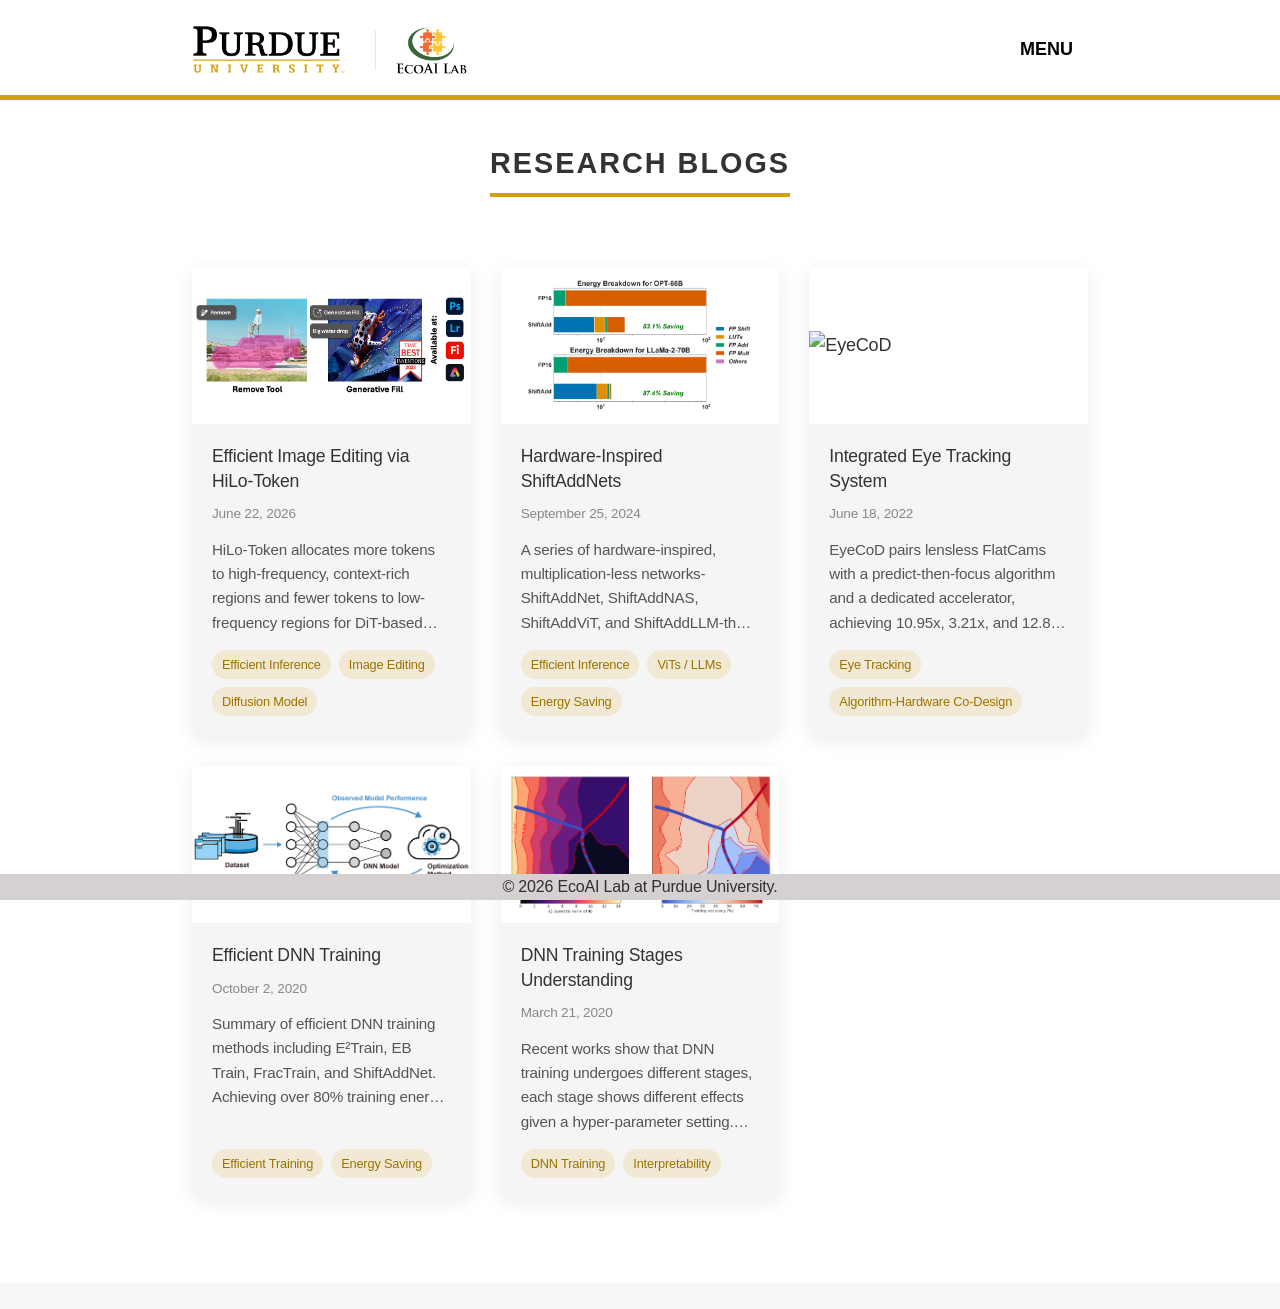
==== blogs/index.html @ 4d2df4fe "init commit" ====
<!DOCTYPE html>
<html class="no-js" lang="en-us">
<head>
	<meta charset="UTF-8">
	<meta name="viewport" content="width=device-width, initial-scale=1">
	<meta http-equiv="X-UA-Compatible" content="IE=edge">
	<title>Blog - EcoAI Lab</title>
	<script>(function(d,e){d[e]=d[e].replace("no-js","js");})(document.documentElement,"className");</script>
	<meta name="description" content="">
	<meta property="og:title" content="Blog" />
<meta property="og:description" content="EcoAI Lab Website" />
<meta property="og:type" content="website" />
<meta property="og:url" content="http://localhost:1313/blogs/" />

<meta property="og:updated_time" content="2026-06-22T22:23:07-05:00"/>

	<meta name="twitter:card" content="summary"/>
<meta name="twitter:title" content="Blog"/>
<meta name="twitter:description" content="EcoAI Lab Website"/>

	<link rel="dns-prefetch" href="//fonts.googleapis.com">
	<link rel="dns-prefetch" href="//fonts.gstatic.com">
	<link rel="alternate" type="application/rss+xml" href="/blogs/index.xml" title="EcoAI Lab">
	<link rel="stylesheet" href="https://cdnjs.cloudflare.com/ajax/libs/font-awesome/6.5.0/css/all.min.css">
	<link rel="stylesheet" href="https://fonts.googleapis.com/css?family=Open+Sans:400,400i,700">
	<link rel="stylesheet" href="/css/style.css">
	<link rel="stylesheet" href="/css/responsive-menu.css">
	<link rel="shortcut icon" href="/favicon.ico">
	
</head>
<body class="body">
	<div class="container container--outer">
		<header class="header">
	<div class="container">
		<div class="header__row">
			<div class="logo">
				<a href="https://www.purdue.edu" target="_blank" class="logo__university">
					<img src="/img/purdue-university-logo.png" alt="Purdue University" class="logo__university-img">
				</a>
				<span class="logo__separator"></span>
				<a class="logo__link" href="/" title="EcoAI Lab" rel="home">
					<img src="/img/ecoai.png" alt="EcoAI Lab" class="logo__ecoai-img">
					
				</a>
			</div>
			
<nav class="menu">
	<button class="menu__btn" aria-haspopup="true" aria-expanded="false" tabindex="0">
		<span class="menu__btn-title" tabindex="-1">Menu</span>
	</button>
	<ul class="menu__list">
		<li class="menu__item">
			<a class="menu__link" href="/">Home</a>
		</li>
		<li class="menu__item">
			<a class="menu__link" href="/news/">News</a>
		</li>
		<li class="menu__item">
			<a class="menu__link" href="/team/">Team</a>
		</li>
		<li class="menu__item">
			<a class="menu__link" href="/publications/">Publications</a>
		</li>
		<li class="menu__item menu__item--active">
			<a class="menu__link" href="/blogs/">Blogs</a>
		</li>
		<li class="menu__item">
			<a class="menu__link" href="/joinus/">Join Us</a>
		</li>
	</ul>
</nav>

		</div>
	</div>
    <script type="text/x-mathjax-config">
        MathJax.Hub.Config({ tex2jax: {inlineMath: [["$","$"],["\\(","\\)"]]} })
    </script>
</header>
		<div class="wrapper flex">
			<div class="primary">
			
<main class="main list" role="main">
  <div class="content main__content clearfix">
    <style>
.section-header {
  text-align: center;
  margin-bottom: 50px;
  margin-top: 20px;
}
.section-header h2 {
  font-size: 1.8rem;
  font-weight: 700;
  text-transform: uppercase;
  letter-spacing: 2px;
  color: #333;
  display: inline-block;
  position: relative;
  padding-bottom: 15px;
}
.section-header h2::after {
  content: '';
  position: absolute;
  bottom: 0;
  left: 0;
  width: 100%;
  height: 4px;
  background: #D5A10E;
}
.blog-grid {
  display: grid;
  grid-template-columns: repeat(3, 1fr);
  gap: 30px;
  margin-bottom: 60px;
}
.blog-card {
  background: #fff;
  border-radius: 8px;
  box-shadow: 0 4px 20px rgba(0,0,0,0.08);
  transition: transform 0.3s ease, box-shadow 0.3s ease;
  overflow: hidden;
  display: flex;
  flex-direction: column;
  height: 100%;
}
.blog-card:hover {
  transform: translateY(-5px);
  box-shadow: 0 8px 30px rgba(0,0,0,0.15);
}
.blog-card-img-wrap {
  width: 100%;
  aspect-ratio: 16 / 9;
  overflow: hidden;
  display: flex;
  align-items: center; /* vertically center the image inside the fixed-ratio box */
  justify-content: center;
  background: #fff;
}
.blog-card-img {
  width: 100%; /* width always fills the card, never cropped horizontally */
  height: auto; /* height scales with the image's own ratio; any overflow is clipped top/bottom by the wrap, centered */
  display: block;
}
.blog-card-content {
  padding: 20px;
  background: #f5f5f5;
  display: flex;
  flex-direction: column;
  flex: 1;
}
.blog-card-title {
  font-size: 1.1rem;
  font-weight: 700;
  color: #333;
  margin-bottom: 10px;
  line-height: 1.4;
}
.blog-card-title a {
  color: #333;
  text-decoration: none;
}
.blog-card-title a:hover {
  color: #D5A10E;
}
.blog-card-date {
  font-size: 0.85rem;
  color: #888;
  margin-bottom: 12px;
}
.blog-card-abstract {
  font-size: 0.95rem;
  color: #555;
  line-height: 1.6;
  display: -webkit-box;
  -webkit-line-clamp: 4;
  -webkit-box-orient: vertical;
  overflow: hidden;
}
.blog-card-tags {
  margin-top: auto;
  padding-top: 15px;
  display: flex;
  flex-wrap: wrap;
  gap: 8px;
}
.blog-card-tag {
  background: rgba(213, 161, 14, 0.15);
  color: #9c7300;
  padding: 4px 10px;
  border-radius: 15px;
  font-size: 0.8rem;
}
@media (max-width: 1000px) {
  .blog-grid {
    grid-template-columns: repeat(2, 1fr);
  }
}
@media (max-width: 650px) {
  .blog-grid {
    grid-template-columns: 1fr;
  }
}
</style>

<div class="section-header">
  <h2>Research Blogs</h2>
</div>

<div class="blog-grid">
<div class="blog-card" >
<div class="blog-card-img-wrap">
<img src="/img/hilo-token.png" alt="HiLo-Token" class="blog-card-img">
</div>
<div class="blog-card-content">
<div class="blog-card-title"><a href="/blogs/hilo-token/">Efficient Image Editing via HiLo-Token</a></div>
<div class="blog-card-date">June 22, 2026</div>
<div class="blog-card-abstract">HiLo-Token allocates more tokens to high-frequency, context-rich regions and fewer tokens to low-frequency regions for DiT-based image editing, reducing serving costs by one-third without quality regression.</div>
<div class="blog-card-tags">
<span class="blog-card-tag">Efficient Inference</span>
<span class="blog-card-tag">Image Editing</span>
<span class="blog-card-tag">Diffusion Model</span>
</div>
</div>
</div>
<div class="blog-card" >
<div class="blog-card-img-wrap">
<img src="/img/shiftadd-cover.png" alt="Hardware-Inspired ShiftAddNets" class="blog-card-img">
</div>
<div class="blog-card-content">
<div class="blog-card-title"><a href="/blogs/shiftadd/">Hardware-Inspired ShiftAddNets</a></div>
<div class="blog-card-date">September 25, 2024</div>
<div class="blog-card-abstract">A series of hardware-inspired, multiplication-less networks-ShiftAddNet, ShiftAddNAS, ShiftAddViT, and ShiftAddLLM-that reparameterize CNNs, ViTs, and LLMs with bitwise shifts and adds for large energy and latency savings.</div>
<div class="blog-card-tags">
<span class="blog-card-tag">Efficient Inference</span>
<span class="blog-card-tag">ViTs / LLMs</span>
<span class="blog-card-tag">Energy Saving</span>
</div>
</div>
</div>
<div class="blog-card" >
<div class="blog-card-img-wrap">
<img src="/img/i-FlatCam-demo.gif" alt="EyeCoD" class="blog-card-img">
</div>
<div class="blog-card-content">
<div class="blog-card-title"><a href="/blogs/eyecod/">Integrated Eye Tracking System</a></div>
<div class="blog-card-date">June 18, 2022</div>
<div class="blog-card-abstract">EyeCoD pairs lensless FlatCams with a predict-then-focus algorithm and a dedicated accelerator, achieving 10.95x, 3.21x, and 12.85x speedups over CPUs, GPUs, and a prior-art eye tracking processor.</div>
<div class="blog-card-tags">
<span class="blog-card-tag">Eye Tracking</span>
<span class="blog-card-tag">Algorithm-Hardware Co-Design</span>
</div>
</div>
</div>
<div class="blog-card" >
<div class="blog-card-img-wrap">
<img src="/img/DNN_source.png" alt="Efficient Training" class="blog-card-img">
</div>
<div class="blog-card-content">
<div class="blog-card-title"><a href="/blogs/efficient-training/">Efficient DNN Training</a></div>
<div class="blog-card-date">October 2, 2020</div>
<div class="blog-card-abstract">Summary of efficient DNN training methods including E²Train, EB Train, FracTrain, and ShiftAddNet. Achieving over 80% training energy cost savings through data-level, model-level, and algorithm-level optimizations.</div>
<div class="blog-card-tags">
<span class="blog-card-tag">Efficient Training</span>
<span class="blog-card-tag">Energy Saving</span>
</div>
</div>
</div>
<div class="blog-card" >
<div class="blog-card-img-wrap">
<img src="/img/break-even-point-trajectory.png" alt="DNN Training" class="blog-card-img">
</div>
<div class="blog-card-content">
<div class="blog-card-title"><a href="/blogs/dnn-training/">DNN Training Stages Understanding</a></div>
<div class="blog-card-date">March 21, 2020</div>
<div class="blog-card-abstract">Recent works show that DNN training undergoes different stages, each stage shows different effects given a hyper-parameter setting. Analysis from optimization, generalization, and frequency domain perspectives.</div>
<div class="blog-card-tags">
<span class="blog-card-tag">DNN Training</span>
<span class="blog-card-tag">Interpretability</span>
</div>
</div>
</div>
</div>

  </div>
</main>

			</div>
			

		</div>
		<footer class="footer">
	<div class="container footer__container flex">
		
		<div class="footer__copyright">
			&copy; 2026 EcoAI Lab at Purdue University.
		</div>
	</div>
    <script async src="//busuanzi.ibruce.info/busuanzi/2.3/busuanzi.pure.mini.js">
    </script>
    
</footer>
	</div>
<script async defer src="/js/menu.js"></script>
<script src="/js/responsive-menu.js"></script><script data-no-instant>document.write('<script src="/livereload.js?port=1313&mindelay=10"></' + 'script>')</script></body>
</html>
---- css/style.css ----
*,
*::before,
*::after {
	box-sizing: border-box;
}

article,
aside,
dialog,
figcaption,
figure,
footer,
header,
hgroup,
main,
nav,
section {
	display: block;
}

:focus::-webkit-input-placeholder {
	color: transparent;
}

:focus::-moz-placeholder {
	color: transparent;
}

:focus:-moz-placeholder {
	color: transparent;
}

:focus:-ms-input-placeholder {
	color: transparent;
}

/* Structure */
html {
	font-size: 100%;
	-ms-text-size-adjust: none;
	-webkit-text-size-adjust: none;
}

html {
	overflow-y: scroll;
}

body {
	margin: 0;
	font-family: 'Inter', -apple-system, BlinkMacSystemFont, 'Segoe UI', sans-serif;
	font-size: 18px;
	font-weight: 450;
	line-height: 1.65;
	letter-spacing: -0.01em;
	word-wrap: break-word;
	background: #f7f7f7;
	color: #333;
	-webkit-font-smoothing: antialiased;
	min-height: 100vh;
	display: flex;
	flex-direction: column;
}

.container {
	position: relative;
	width: 100%;
	max-width: 100%;
	/* max-width: 1330px; */
	margin: 0 auto;
	padding: 0;
	box-sizing: border-box;
}

.container--outer {
	margin: 0 auto;
	width: 100%;
	flex: 1;
	display: flex;
	flex-direction: column;
	/* box-shadow: 0 0 10px rgba(50, 50, 50, .17); */
}

.wrapper {
	padding: 25px 15%;
	background: #fff;
	flex: 1;
}

.flex {
	display: -webkit-flex;
	display: flex;
}

.primary {
	-webkit-flex: 1 0 100%;
	flex: 1 0 100%;
	-webkit-order: 1;
	order: 1;
	min-width: 0;
}

.sidebar {
	-webkit-flex: 1 0 31.66%;
	flex: 1 0 31.66%;
	-webkit-order: 2;
	order: 2;
	min-width: 0;
	margin: 0 0 0 2.5%;
}

.sidebar--left {
	-webkit-order: 0;
	order: 0;
	margin: 0 2.5% 0 0;
}

.clearfix {
	display: block;
}

.clearfix::after {
	display: block;
	height: 0;
	padding: 0;
	margin: 0;
	clear: both;
	line-height: 0;
	visibility: hidden;
	content: "";
}

input,
button,
select,
optgroup,
textarea {
	margin: 0;
	font-family: inherit;
	font-size: inherit;
	line-height: inherit;
}

/* Button */
.btn {
	padding: 5px 10px;
	font-weight: 700;
	color: #fff;
	white-space: pre-line;
	background: #2a2a2a;
}

.btn:hover {
	color: #fff;
	background: #D5A10E;
}

/* Animation */
.menu__item,
.btn {
	transition: background-color .25s ease-out;
}

/* Typography */
h1,
h2,
h3,
h4,
h5,
h6 {
	margin: 0 0 20px;
	margin: 0 0 1.25rem;
	font-weight: 700;
	line-height: 1.3;
	color: #000;
}

h1 {
	font-size: 32px;
	font-size: 2rem;
}

h2 {
	font-size: 24px;
	font-size: 1.5rem;
}

h3 {
	font-size: 20px;
	font-size: 1.25rem;
}

h4 {
	font-size: 18px;
	font-size: 1.125rem;
}

h5 {
	font-size: 16px;
	font-size: 1rem;
}

h6 {
	font-size: 16px;
	font-size: 1rem;
}

a {
	color: #000;
	/* color: #D5A10E; */
	text-decoration: none;
}

a:hover {
	color: #D5A10E;
}

hr {
	margin: 0 0 20px;
	border: 0;
	border-top: 1px solid #dadada;
}

p {
	margin: 0 0 20px;
	margin: 0 0 1.25rem;
}

b,
strong {
	font: inherit;
	/* font-weight: 700; */
	font-weight: 600;
}

i,
em {
	font: inherit;
	font-style: italic;
}

ol,
ul {
	padding: 0;
	margin: 0;
}

small {
	font-size: 12px;
	font-size: .75rem;
}

mark {
	background-color: #fd5;
}

figure {
	margin: 0 0 20px;
	margin: 0 0 1.25rem;
}

figcaption {
	margin-top: 4px;
	margin-top: .25rem;
	color: #666;
}

figcaption h4 {
	margin: 0;
	color: inherit;
}

pre,
code,
kbd,
samp {
	font-family: SFMono-Regular, Menlo, Monaco, Consolas, "Liberation Mono", "Courier New", monospace;
	font-size: inherit;
}

pre,
code {
	background-color: #f5f5f5;
	border: 1px solid #ebebeb;
}

code {
	padding: 0 5px;
	color: #c33;
}

pre {
	display: block;
	padding: 0;
	padding: 1.25rem;
	margin-bottom: 20px;
	margin-bottom: 1.25rem;
	overflow: auto;
	color: #000;
}

pre code {
	padding: 0;
	color: inherit;
	white-space: inherit;
	background: inherit;
	border: 0;
}

kbd {
	padding: 2px 3px;
	color: #fff;
	background-color: #2a2a2a;
}

blockquote {
	display: block;
	padding: 5px 0 5px 15px;
	margin: 0 0 20px;
	margin: 0 0 1.25rem;
	line-height: 1.6;
	border-left: 5px solid #D5A10E;
}

blockquote p:last-child {
	margin: 0;
}

blockquote footer {
	text-align: right;
}

sup,
sub {
	font-size: 10px;
	font-size: .625rem;
	font-style: normal;
}

sup {
	vertical-align: super;
}

sub {
	vertical-align: sub;
}

abbr[title] {
	text-decoration: none;
	cursor: help;
	border-bottom: 1px dotted #000;
}

q {
	font-style: italic;
}

address {
	margin-bottom: 20px;
	margin-bottom: 1.25rem;
	font-family: "Consolas", Courier New, Courier, monospace;
	line-height: 1.5;
}

dl {
	margin: 0 0 10px 20px;
}

dt,
dd {
	display: list-item;
}

dt {
	font-weight: bold;
	list-style-type: square;
}

dd {
	margin-left: 20px;
	list-style-type: circle;
}

select {
	max-width: 100%;
}

.warning {
	padding: 20px 10px;
	text-align: center;
	border: 1px solid #ddd;
}

.warning__icon {
	margin-bottom: 20px;
	fill: #ddd;
}

/* Header */
.header {
	background: #fff;
	position: sticky;
	top: 0;
	z-index: 1000;
}

.header__row {
	display: flex;
	align-items: center;
	justify-content: space-between;
	padding: 25px 15%;
	position: relative;
}

.header__row::after {
	content: '';
	position: absolute;
	bottom: 0;
	left: 50%;
	transform: translateX(-50%);
	width: 100vw;
	height: 5px;
	background: #D5A10E;
}

.logo {
	display: flex;
	align-items: center;
}

.logo__link {
	display: flex;
	flex-direction: column;
	justify-content: center;
	text-transform: none;
}

.logo__title {
	font-size: 32px;
	font-size: 2rem;
	font-weight: 700;
	line-height: 1;
	color: #000;
}

.logo__tagline {
	display: inline-block;
	padding-top: 10px;
	margin-top: 10px;
	font-size: 14px;
	font-size: .875rem;
	font-weight: 700;
	line-height: 1;
	color: #D5A10E;
	border-top: 1px solid #ebebeb;
}

.logo__university {
	display: inline-block;
	margin-right: 8px;
}

.logo__university-img {
	height: 50px;
	width: auto;
}

.logo__ecoai-img {
	height: 50px;
	width: auto;
}

.logo__separator {
	display: inline-block;
	width: 1px;
	height: 40px;
	background: rgba(0, 0, 0, .1);
	margin: 0 20px;
	vertical-align: middle;
}

.divider {
	height: 5px;
	margin: 0;
	background: #D5A10E;
	border: 0;
}

/* Main menu */
.no-js .menu__btn {
	display: none;
}

.menu__btn {
	display: block;
	width: 100%;
	padding: 0;
	font: inherit;
	color: #000;
	background: #fff;
	border: 0;
	outline: 0;
}

.menu__btn-title {
	position: relative;
	display: block;
	padding: 10px 15px;
	padding: .625rem .9375rem;
	font-weight: 700;
	text-align: right;
	text-transform: uppercase;
	cursor: pointer;
	-webkit-user-select: none;
	-moz-user-select: none;
	-ms-user-select: none;
	-o-user-select: none;
	user-select: none;
}

:focus > .menu__btn-title {
	box-shadow: inset 0 0 1px 3px #D5A10E;
}

button:not(:-moz-focusring):focus > .menu__btn-title {
	box-shadow: none;
}

.menu__btn:focus,
.menu__btn-title:focus {
	outline: 0;
}

.js .menu__btn--active {
	color: #D5A10E;
}

.menu__list {
	list-style: none;
	background: #fff;
}

.menu__item:hover {
	background: transparent;
}

.menu__item:first-child {
	border: 0;
}

.menu__item--active .menu__link {
	color: #D5A10E;
}

.menu__link {
	display: block;
	padding: 10px 15px;
	padding: .625rem .9375rem;
	font-weight: 700;
	color: #000;
	text-transform: uppercase;
}

.menu__link:hover {
	color: #D5A10E;
}

.js .menu__list {
	position: absolute;
	z-index: 1000;
	width: auto;
	right: 0;
	top: 100%;
	visibility: hidden;
	-webkit-transform: scaleY(0);
	transform: scaleY(0);
	-webkit-transform-origin: top right;
	transform-origin: top right;
	background: rgba(42, 42, 42, 0.95);
	border-radius: 4px;
	box-shadow: 0 4px 12px rgba(0, 0, 0, 0.3);
	min-width: 150px;
}

.js .menu__list--active {
	visibility: visible;
	-webkit-transform: scaleY(1);
	transform: scaleY(1);
}

.js .menu__list .menu__link {
	color: #fff;
	display: block;
	padding: 12px 20px;
}

.js .menu__list .menu__link:hover {
	background: rgba(255, 255, 255, 0.1);
	color: #fff;
}

.menu__list--transition {
	transition: visibility .15s ease, transform .15s ease, -webkit-transform .15s ease;
}

@media screen and (min-width: 767px) {
	.menu {
		border-bottom: none;
	}

	.menu__btn {
		display: none;
	}

	.menu__list,
	.js .menu__list {
		position: relative;
		display: -webkit-flex;
		display: flex;
		-webkit-flex-wrap: wrap;
		flex-wrap: wrap;
		visibility: visible;
		border: 0;
		-webkit-transform: none;
		transform: none;
		border-radius: 4px;
		overflow: hidden;
		background: #fff;
		box-shadow: none;
		min-width: auto;
		width: auto;
		right: auto;
		top: auto;
	}

	.js .menu__list .menu__link {
		color: #000;
		padding: 10px 15px;
	}

	.js .menu__list .menu__link:hover {
		background: transparent;
		color: #D5A10E;
	}

	.menu__item {
		border-left: 1px solid rgba(0, 0, 0, .1);
	}
}

/* Posts/Pages */
.post__header,
.main__header {
	margin-bottom: 20px;
	margin-bottom: 1.25rem;
}

.main__title {
	font-size: 28px;
	font-size: 1.75rem;
}

.main {
	margin: 0;
	padding: 0;
	width: 100%;
}

.main__content {
	margin-bottom: 20px;
	margin-bottom: 1.25rem;
	margin-left: 0;
	padding-left: 0;
}

.main__content > *:first-child {
	margin-top: 0;
}

.meta {
	font-size: 13px;
	font-size: .8125rem;
	vertical-align: baseline;
}

.meta,
.meta a {
	color: #666;
}

.meta a:hover {
	color: #D5A10E;
}

.meta__item {
	display: inline;
	margin-left: 15px;
}

.meta__item:first-child {
	margin-left: 0;
}

.meta__icon {
	margin-right: 5px;
	vertical-align: middle;
	fill: #c4c4c4;
}

.meta__text {
	vertical-align: middle;
}

.post__title {
	margin: 0;
}

.post__meta {
	padding: 5px 0;
	margin-top: 10px;
	margin-top: .625rem;
	border-top: 1px dotted #ebebeb;
	border-bottom: 1px dotted #ebebeb;
}

.post__lead {
	margin-top: 4px;
	margin-top: .25rem;
	margin-bottom: 0;
	font-size: 16px;
	font-size: 1rem;
	font-style: italic;
}

.post__thumbnail {
	max-width: 1030px;
	margin: 0 0 20px;
	margin-bottom: 0 0 1.25rem;
}

.post__thumbnail img {
	width: 100%;
}

.content a,
.warning a {
	/* font-weight: 700; */
	font-weight: 500;
	color: #D5A10E;
}

.content a:hover,
.warning a:hover {
	color: #D5A10E;
	text-decoration: underline;
}

.content .alignnone {
	display: block;
	margin: 20px 0;
	margin: 1.25rem 0;
}

.content .aligncenter {
	display: block;
	margin: 20px auto;
	margin: 1.25rem auto;
}

.content .alignleft {
	display: inline;
	float: left;
	margin: 5px 20px 20px 0;
	margin: .3125rem 1.25rem 1.25rem 0;
}

.content .alignright {
	display: inline;
	float: right;
	margin: 5px 0 20px 20px;
	margin: .3125rem 0 1.25rem 1.25rem;
}

.content ul {
	list-style: square;
}

.content ol {
	list-style: decimal;
}

.content ul,
.content ol {
	margin: 0 0 20px 40px;
}

.content ul ul,
.content ol ol,
.content ol ul,
.content ul ol {
	margin: 0 0 0 40px;
}

.content li {
	margin-bottom: 5px;
}

.post__footer {
	margin-top: 20px;
	margin-top: 1.25rem;
}

/* Post tags */
.tags {
	margin-bottom: 20px;
	margin-bottom: 1.25rem;
	font-size: 12px;
	font-size: .75rem;
	line-height: 1;
	color: #fff;
}

.tags__list {
	list-style: none;
}

.tags__item {
	float: left;
	margin: 0 6px 6px 0;
	margin: 0 .375rem .375rem 0;
	text-transform: uppercase;
	background: #2a2a2a;
}

.tags__item:hover {
	background: #D5A10E;
}

.tags__link,
.tags__link:hover {
	display: block;
	padding: 10px 15px;
}

.tags__badge {
	float: left;
	width: 32px;
	height: 32px;
	padding: 8px;
	margin-right: 6px;
	background: #D5A10E;
	fill: #fff;
}

/* Table of Contents */
.toc {
	margin-bottom: 20px;
	font-weight: 700;
	color: #7a8288;
	background: #fff;
	border-color: #ebebeb;
	border-style: solid;
	border-top-width: 1px;
	border-right-width: 1px;
	border-bottom-width: 0;
	border-left-width: 1px;
}

.toc__title {
	padding: 5px 10px;
	color: #fff;
	text-transform: uppercase;
	-webkit-user-select: none;
	-moz-user-select: none;
	-ms-user-select: none;
	-o-user-select: none;
	user-select: none;
	background: #2a2a2a;
}

.toc__menu ul {
	margin: 0;
	list-style: none;
}

.toc__menu ul ul ul a {
	padding-left: 25px;
}

.toc__menu ul ul ul ul a {
	padding-left: 45px;
}

.toc__menu ul ul ul ul ul a {
	padding-left: 65px;
}

.toc__menu ul ul ul ul ul ul a {
	padding-left: 85px;
}

.toc__menu li {
	margin: 0;
}

.toc__menu a {
	display: block;
	padding: 5px 10px;
	color: #D5A10E;
	border-bottom: 1px solid #ebebeb;
}

.toc__menu a:hover {
	text-decoration: underline;
}

/* Author Box */
.authorbox {
	padding: 25px 0;
	margin-bottom: 25px;
	line-height: 1.5;
	border-top: 1px solid #ebebeb;
	border-bottom: 1px solid #ebebeb;
}

.authorbox__avatar {
	float: left;
	padding: 3px;
	margin: 0 25px 0 0;
	border: 1px solid #ebebeb;
}

.authorbox__header {
	margin-bottom: 10px;
}

.authorbox__name {
	font-size: 16px;
	font-size: 1rem;
	font-weight: 700;
}

/* List content */
.list__item {
	padding-bottom: 20px;
	padding-bottom: 1.25rem;
	margin-bottom: 20px;
	margin-bottom: 1.25rem;
	border-bottom: 1px solid #ebebeb;
}

.list__header {
	margin-bottom: 10px;
	margin-bottom: .625rem;
}

.list__meta {
	margin-top: 5px;
}

.list__thumbnail {
	float: left;
	margin: 0 20px 0 0;
}

.list__thumbnail img {
	width: 100%;
	max-width: 235px;
}

.list__footer-readmore {
	float: right;
	margin-top: 10px;
}

/* Pagination */
.pagination {
	margin-top: 20px;
}

.pagination__item {
	display: inline-block;
	padding: 10px 15px;
	font-weight: 700;
	color: #000;
	background: #f5f5f5;
}

.pagination__item:hover,
.pagination__item--current {
	color: #fff;
	background: #D5A10E;
}

/* Post Navigation */
.post-nav {
	-webkit-justify-content: space-between;
	justify-content: space-between;
	padding-top: 25px;
	padding-bottom: 25px;
	margin-bottom: 25px;
	border-bottom: 1px solid #ebebeb;
}

.post-nav__caption {
	display: block;
	margin-bottom: 5px;
	font-weight: 700;
	line-height: 1;
	text-transform: uppercase;
}

.post-nav__post-title {
	margin-bottom: 0;
	overflow: hidden;
	font-size: 13px;
	font-size: .8125rem;
}

.post-nav__item {
	-webkit-flex: 1 1 50%;
	flex: 1 1 50%;
	max-width: 48%;
}

.post-nav__item--next {
	margin-left: auto;
	text-align: right;
}

.post-nav__link {
	display: block;
}

/* Images / Video */
img {
	width: auto\9; /* ie8 */
	max-width: 100%;
	height: auto;
	vertical-align: bottom;
}

iframe,
embed,
object,
video {
	max-width: 100%;
}

/* Table */
table {
	width: 100%;
	margin-bottom: 20px;
	margin-bottom: 1.25rem;
	border-spacing: 0;
	border-collapse: collapse;
	border-top: 1px solid #ebebeb;
	border-left: 1px solid #ebebeb;
}

td,
th {
	padding: 5px 10px;
	border-right: 1px solid #ebebeb;
	border-bottom: 1px solid #ebebeb;
}

th {
	font-weight: 700;
}

/* Forms */
input {
	padding: 5px;
	font-size: 12px;
	vertical-align: middle;
	background: #f5f5f5;
	border: 1px solid #ebebeb;
	transition: all .25s ease-in-out;
}

input[type=text],
input[type=email],
input[type=tel],
input[type=url] {
	width: 60%;
}

input[type=text]:hover,
input[type=email]:hover,
input[type=tel]:hover,
input[type=url]:hover,
textarea:hover {
	border: 1px solid #aaa;
}

input[type=submit],
input[type=reset] {
	display: inline-block;
	min-width: 150px;
	padding: 10px 15px;
	font-weight: 700;
	color: #fff;
	text-transform: uppercase;
	cursor: pointer;
	background: #2a2a2a;
	border: 0;
	transition: all .1s linear;
	-webkit-appearance: none;
}

input[type=submit]:hover,
input[type=reset]:hover {
	background: #D5A10E;
}

textarea {
	width: 96%;
	padding: 5px;
	overflow: auto;
	line-height: 1.5;
	resize: vertical;
	background: #f5f5f5;
	border: 1px solid rgba(0, 0, 0, .1);
}

/* Profile */
.profile__container {
	text-align: center;
}

.profile__avatar {
	width: 126px;
	height: 126px;
	display: inline-block;
	background-size: cover;
	border-radius: 50%;
	-moz-border-radius: 50%;
	border: 2px solid #fff;
	box-shadow: 0 0 0 3px #c5273c;
}

.profile__name {
	text-align: center;
}

/* Widgets */
.widget {
	margin-bottom: 25px;
	overflow: hidden;
}

.widget:last-child {
	margin-bottom: 0;
}

.widget__title {
	position: relative;
	padding-bottom: 5px;
	font-size: 16px;
	font-size: 1rem;
	text-transform: uppercase;
	border-bottom: 3px solid #D5A10E;
}

.widget__item {
	display: block;
	padding: 5px 0;
	border-bottom: 1px dotted #ebebeb;
}

.widget__item:first-child {
	padding-top: 0;
}

/* Search widget */
.widget-search__form {
	display: block;
	padding: 5%;
	margin: 0 auto;
	background: #f5f5f5;
}

.widget-search__form .widget-search__submit {
	display: none;
}

.widget-search__field {
	position: relative;
	display: block;
	width: 90%;
	padding: 8px;
	margin: 0 auto;
	font-size: 11px;
	cursor: pointer;
	background: #fff;
	border: 1px solid #ebebeb;
	border-radius: 0;
	outline-offset: -2px;
	transition: none;
	-webkit-appearance: none;
}

.widget-search__field:active,
.widget-search__field:focus {
	cursor: text;
}

/* Social widget */
.widget-social__item {
	padding: 0;
	border: 0;
}

.widget-social__link {
	display: block;
	margin: 0 0 8px;
	white-space: normal;
}

.widget-social__link-icon {
	margin: 0 5px 0 0;
	vertical-align: middle;
	fill: #fff;
}

/* Tags Widget */
.widget-taglist__link {
	display: inline-block;
	margin: 0 4px 8px 0;
	font-size: 12px;
	text-transform: uppercase;
}

/* Languages Widget */
.widget-languages__link {
	display: block;
}

.widget-languages__link:hover .widget-languages__link-btn {
	color: #fff;
	background: #D5A10E;
}

.widget-languages__link-btn {
	display: inline-block;
}

/* Footer */
.footer {
	padding: 0 15%;
	font-size: 16px;
	color: #322f2f;
	text-align: center;
	background: #d6d1d1;
	position: sticky;
	bottom: 0;
	z-index: 1000;
}

.footer__inner {
	background: #2a2a2a;
	padding: 12px 20px;
	border-top: 3px solid #D5A10E;
}

.footer__container {
	-webkit-flex-flow: row wrap;
	flex-flow: row wrap;
	-webkit-justify-content: center;
	justify-content: center;
}

.footer__links {
	-webkit-order: 1;
	order: 1;
	text-align: center;
}

.footer__copyright {
	text-align: center;
}

.footer a {
	color: #fff;
}

.footer a:hover {
	text-decoration: underline;
}

/* Media Queries */
@media screen and (max-width: 1475px) {
	.container--outer {
		width: 100%;
	}
}

@media screen and (max-width: 900px) {
	.container--outer {
		width: 100%;
		margin: 0 auto;
	}

	.wrapper {
		padding: 20px 15%;
	}

	.header__row {
		padding: 20px 15%;
	}

	.widget {
		margin-bottom: 30px;
	}

	.footer__container {
		display: block;
	}

	.footer__links {
		padding-bottom: 8px;
		padding-bottom: 0.5rem;
		text-align: center;
	}

	.footer__copyright {
		text-align: center;
	}
}

@media screen and (max-width: 767px) {
	.wrapper {
		display: block;
		padding: 20px 5%;
	}

	.sidebar {
		float: none;
		width: 100%;
		margin: 0;
	}

	.header__row {
		flex-direction: row;
		padding: 12px 4%;
		gap: 10px;
	}

	.header__row::after {
		left: 0;
		right: 0;
	}

	.logo {
		flex-direction: row;
		gap: 8px;
	}

	.logo__title {
		font-size: 22px;
		font-size: 1.375rem;
	}

	.logo__university {
		margin-right: 8px;
	}

	.logo__university-img {
		height: 40px;
	}

	.logo__ecoai-img {
		height: 40px;
	}

	.logo__separator {
		margin: 0 12px;
		height: 35px;
	}

	.menu {
		position: relative;
	}

	.sidebar {
		margin-top: 20px;
	}
}

@media screen and (max-width: 620px) {
	input[type=text],
	input[type=email],
	input[type=tel],
	input[type=url] {
		width: 88%;
	}

	.wrapper {
		padding: 15px 3%;
	}

	.header__row {
		padding: 10px 3%;
	}

	.header__row::after {
		left: 0;
		right: 0;
	}

	.logo__title {
		font-size: 20px;
	}

	.logo__university-img {
		height: 35px;
	}

	.logo__ecoai-img {
		height: 35px;
	}

	.logo__university {
		margin-right: 5px;
	}

	.logo__separator {
		margin: 0 8px;
		height: 30px;
	}

	.meta__item {
		display: block;
		margin-left: 0;
	}

	.authorbox {
		text-align: center;
	}

	.authorbox__avatar {
		display: inline-block;
		float: none;
		margin: 0 0 20px;
	}

	.post-nav {
		display: block;
	}

	.post-nav__item {
		min-width: 100%;
		text-align: center;
	}

	.post-nav__item--prev {
		padding-bottom: 25px;
	}

	.content ul,
	.content ol {
		margin: 0 0 20px 20px;
	}

	.content ul ul,
	.content ol ol,
	.content ol ul,
	.content ul ol {
		margin: 0 0 0 20px;
	}

	.list__thumbnail {
		max-width: 80px;
	}

	.list__title {
		font-size: 16px;
		font-size: 1rem;
	}

	.list__lead {
		font-size: 14px;
		font-size: .875rem;
	}

	.list__meta {
		display: block;
		font-size: 11px;
		font-size: .6875rem;
	}
}
---- css/responsive-menu.css ----
/**
 * Responsive menu and layout styles
 * Fixes for zoom levels and narrow screen widths
 */

/* ========================================
   HEADER / TOP BAR RESPONSIVE FIXES
   ======================================== */

/* Ensure header row doesn't break at intermediate widths */
.header__row {
    flex-wrap: nowrap;
    align-items: center;
}

/* Logo responsive sizing */
.logo {
    flex-shrink: 0;
    min-width: 0;
}

.logo__university-img,
.logo__ecoai-img {
    max-height: 50px;
    height: auto;
    width: auto;
}

/* Menu button styling for consistency */
.menu__btn-title {
    white-space: nowrap;
}

/* Responsive header at various zoom levels / widths */
@media screen and (max-width: 1100px) {
    .logo__university-img,
    .logo__ecoai-img {
        max-height: 45px;
    }
    
    .logo__separator {
        margin: 0 15px;
        height: 35px;
    }
}

@media screen and (max-width: 900px) {
    .logo__university-img,
    .logo__ecoai-img {
        max-height: 40px;
    }
    
    .logo__separator {
        margin: 0 12px;
        height: 32px;
    }
}

@media screen and (max-width: 767px) {
    .header__row {
        justify-content: space-between;
    }
    
    .logo__university-img,
    .logo__ecoai-img {
        max-height: 35px;
    }
    
    .logo__separator {
        margin: 0 10px;
        height: 28px;
    }
}

@media screen and (max-width: 500px) {
    .header__row {
        padding: 8px 3% !important;
    }
    
    .logo__university-img,
    .logo__ecoai-img {
        max-height: 30px;
    }
    
    .logo__separator {
        margin: 0 6px;
        height: 24px;
    }
    
    .logo__university {
        margin-right: 0;
    }
}

@media screen and (max-width: 380px) {
    .logo__university-img,
    .logo__ecoai-img {
        max-height: 25px;
    }
    
    .logo__separator {
        margin: 0 4px;
        height: 20px;
    }
}

/* ========================================
   HOMEPAGE CONTENT RESPONSIVE FIXES
   ======================================== */

/* Ensure bio-row doesn't overflow */
.bio-row {
    overflow: hidden;
}

.bio-text {
    min-width: 0; /* Allow text to shrink properly in flex */
    overflow-wrap: break-word;
    word-wrap: break-word;
}

.bio-photo {
    flex-shrink: 0;
}

/* Force stacking at narrower widths to prevent text overlap */
@media screen and (max-width: 1000px) {
    .bio-row {
        gap: 35px;
    }
    
    .bio-photo {
        flex: 0 0 240px;
    }
}

@media screen and (max-width: 850px) {
    .bio-row {
        flex-direction: column-reverse !important;
        gap: 25px;
    }
    
    .bio-photo {
        flex: 0 0 auto !important;
        max-width: 260px;
        margin: 0 auto;
    }
    
    .bio-text {
        text-align: left;
    }
}

/* Hero section responsive fixes */
@media screen and (max-width: 600px) {
    .hero-content {
        padding-top: 80px !important;
    }
    
    .hero-content h1 {
        font-size: 1.8rem !important;
        margin-bottom: 15px !important;
    }
    
    .hero-content .prof-title,
    .hero-content .prof-dept {
        font-size: 1rem !important;
    }
}

@media screen and (max-width: 400px) {
    .hero-content h1 {
        font-size: 1.5rem !important;
    }
    
    .hero-content .prof-title,
    .hero-content .prof-dept {
        font-size: 0.9rem !important;
    }
    
    .hero-icons a {
        margin: 0 6px;
    }
    
    .hero-icons svg {
        width: 20px !important;
        height: 20px !important;
    }
}

/* News grid responsive */
@media screen and (max-width: 500px) {
    .news-card {
        padding: 20px;
    }
    
    .news-card .news-title {
        font-size: 1.1rem;
    }
    
    .news-card .news-desc {
        font-size: 16px;
    }
}

/* ========================================
   POST NAVIGATION (PREV/NEXT) OVERRIDES
   ======================================== */

.post-nav {
    border-top: 2px solid #D5A10E;
    border-bottom: none;
    margin-top: 30px;
}

.post-nav__caption {
    color: #D5A10E;
    font-size: 0.75rem;
    letter-spacing: 1px;
}

.post-nav__link:hover .post-nav__post-title {
    color: #D5A10E;
}

.post-nav__post-title {
    color: #333;
    font-size: 0.95rem;
    transition: color 0.2s ease;
}

/* ========================================
   TAGS OVERRIDES
   ======================================== */

.tags__item {
    background: #333;
    border-radius: 4px;
}

.tags__item:hover {
    background: #D5A10E;
}

/* ========================================
   MENU RESPONSIVE STYLES
   When .menu--compact is added, force mobile menu behavior
   ======================================== */

/* Default: Hide menu button and show horizontal menu for wider screens */
@media screen and (min-width: 767px) {
    /* When NOT in compact mode, show horizontal menu */
    .menu:not(.menu--compact) .menu__btn {
        display: none;
    }

    .menu:not(.menu--compact) .menu__list,
    .js .menu:not(.menu--compact) .menu__list {
        position: relative;
        display: flex;
        flex-wrap: nowrap; /* Prevent wrapping - key change */
        visibility: visible;
        border: 0;
        transform: none;
        border-radius: 4px;
        overflow: hidden;
        background: #fff;
        box-shadow: none;
        min-width: auto;
        width: auto;
        right: auto;
        top: auto;
    }

    .js .menu:not(.menu--compact) .menu__list .menu__link {
        color: #000;
        padding: 10px 15px;
    }

    .js .menu:not(.menu--compact) .menu__list .menu__link:hover {
        background: transparent;
        color: #D5A10E;
    }

    .menu:not(.menu--compact) .menu__item {
        border-left: 1px solid rgba(0, 0, 0, .1);
    }

    /* COMPACT MODE: Force mobile menu behavior even on wider screens */
    .menu.menu--compact .menu__btn {
        display: block;
    }

    .menu.menu--compact {
        position: relative;
    }

    .js .menu.menu--compact .menu__list {
        position: absolute;
        z-index: 1000;
        width: auto;
        right: 0;
        top: 100%;
        visibility: hidden;
        transform: scaleY(0);
        transform-origin: top right;
        background: rgba(42, 42, 42, 0.95);
        border-radius: 4px;
        box-shadow: 0 4px 12px rgba(0, 0, 0, 0.3);
        min-width: 150px;
        display: block;
    }

    .js .menu.menu--compact .menu__list--active {
        visibility: visible;
        transform: scaleY(1);
    }

    .js .menu.menu--compact .menu__list .menu__link {
        color: #fff;
        display: block;
        padding: 12px 20px;
    }

    .js .menu.menu--compact .menu__list .menu__link:hover {
        background: rgba(255, 255, 255, 0.1);
        color: #fff;
    }

    .menu.menu--compact .menu__item {
        border-left: none;
    }
}
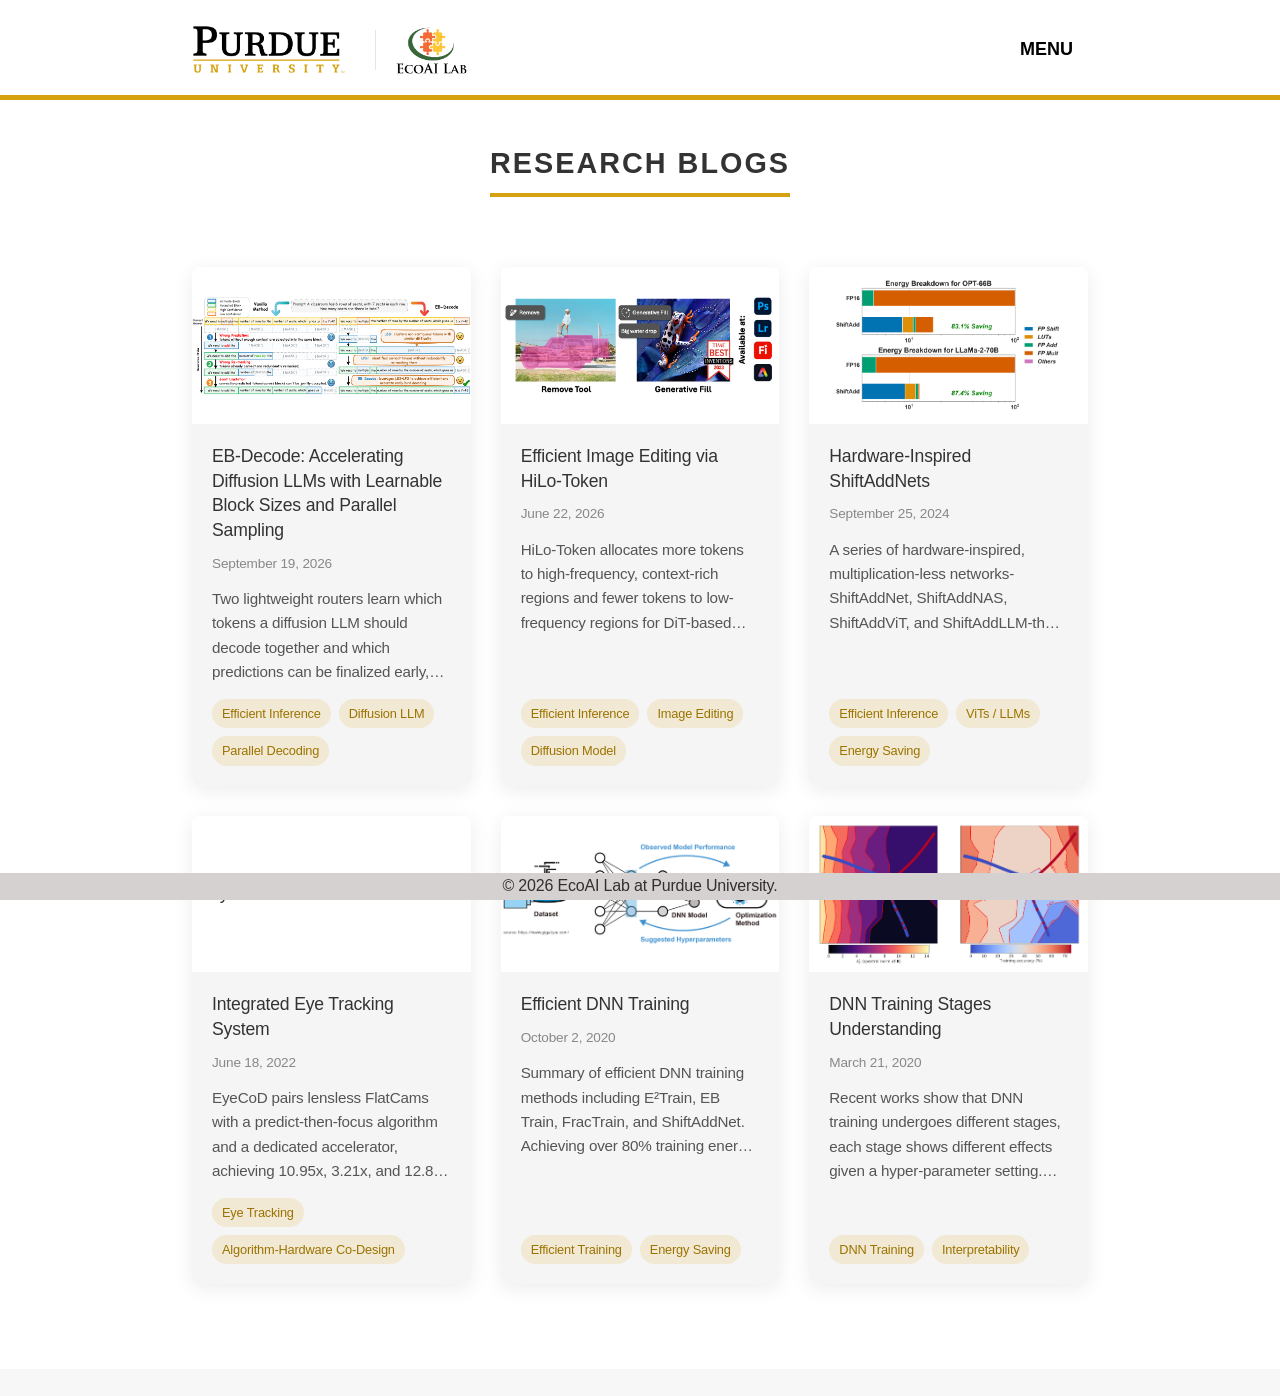
==== commit 1cdd99db: "Deploy EB-Decode blog post and publication entry Rebuild of the site from EcoAI-Dev @ 242e2a6, addin" ====
--- a/blogs/index.html
+++ b/blogs/index.html
@@ -6,17 +6,18 @@
 	<meta http-equiv="X-UA-Compatible" content="IE=edge">
 	<title>Blog - EcoAI Lab</title>
 	<script>(function(d,e){d[e]=d[e].replace("no-js","js");})(document.documentElement,"className");</script>
-	<meta name="description" content="">
-	<meta property="og:title" content="Blog" />
-<meta property="og:description" content="EcoAI Lab Website" />
-<meta property="og:type" content="website" />
-<meta property="og:url" content="http://localhost:1313/blogs/" />
-
-<meta property="og:updated_time" content="2026-06-22T22:23:07-05:00"/>
-
-	<meta name="twitter:card" content="summary"/>
-<meta name="twitter:title" content="Blog"/>
-<meta name="twitter:description" content="EcoAI Lab Website"/>
+	<meta name="description" content="Research blog posts from the EcoAI Lab on efficient AI, model acceleration, and algorithm-hardware co-design.">
+	<meta property="og:url" content="https://www.haoranyou.com/blogs/">
+	<meta property="og:site_name" content="EcoAI Lab">
+	<meta property="og:title" content="Blog">
+	<meta property="og:description" content="Research blog posts from the EcoAI Lab on efficient AI, model acceleration, and algorithm-hardware co-design.">
+	<meta property="og:locale" content="en_us">
+	<meta property="og:type" content="website">
+
+	
+	<meta name="twitter:card" content="summary">
+	<meta name="twitter:title" content="Blog">
+	<meta name="twitter:description" content="Research blog posts from the EcoAI Lab on efficient AI, model acceleration, and algorithm-hardware co-design.">
 
 	<link rel="dns-prefetch" href="//fonts.googleapis.com">
 	<link rel="dns-prefetch" href="//fonts.gstatic.com">
@@ -27,6 +28,14 @@
 	<link rel="stylesheet" href="/css/responsive-menu.css">
 	<link rel="shortcut icon" href="/favicon.ico">
 	
+	<script async src="https://www.googletagmanager.com/gtag/js?id=G-CJ01WL3BFP"></script>
+	<script>
+	  window.dataLayer = window.dataLayer || [];
+	  function gtag(){dataLayer.push(arguments);}
+	  gtag('js', new Date());
+
+	  gtag('config', 'G-CJ01WL3BFP');
+	</script>
 </head>
 <body class="body">
 	<div class="container container--outer">
@@ -200,12 +209,25 @@
   }
 }
 </style>
-
 <div class="section-header">
   <h2>Research Blogs</h2>
 </div>
-
 <div class="blog-grid">
+<div class="blog-card" >
+<div class="blog-card-img-wrap">
+<img src="/img/ebdecode-cover.png" alt="EB-Decode" class="blog-card-img">
+</div>
+<div class="blog-card-content">
+<div class="blog-card-title"><a href="/blogs/eb-decode/">EB-Decode: Accelerating Diffusion LLMs with Learnable Block Sizes and Parallel Sampling</a></div>
+<div class="blog-card-date">September 19, 2026</div>
+<div class="blog-card-abstract">Two lightweight routers learn which tokens a diffusion LLM should decode together and which predictions can be finalized early, replacing hand-set block boundaries and confidence thresholds. EB-Decode reaches 3.53-18.76x the throughput of vanilla decoding at comparable accuracy, with the base model left frozen.</div>
+<div class="blog-card-tags">
+<span class="blog-card-tag">Efficient Inference</span>
+<span class="blog-card-tag">Diffusion LLM</span>
+<span class="blog-card-tag">Parallel Decoding</span>
+</div>
+</div>
+</div>
 <div class="blog-card" >
 <div class="blog-card-img-wrap">
 <img src="/img/hilo-token.png" alt="HiLo-Token" class="blog-card-img">
@@ -300,5 +322,5 @@
 </footer>
 	</div>
 <script async defer src="/js/menu.js"></script>
-<script src="/js/responsive-menu.js"></script><script data-no-instant>document.write('<script src="/livereload.js?port=1313&mindelay=10"></' + 'script>')</script></body>
+<script src="/js/responsive-menu.js"></script></body>
 </html>
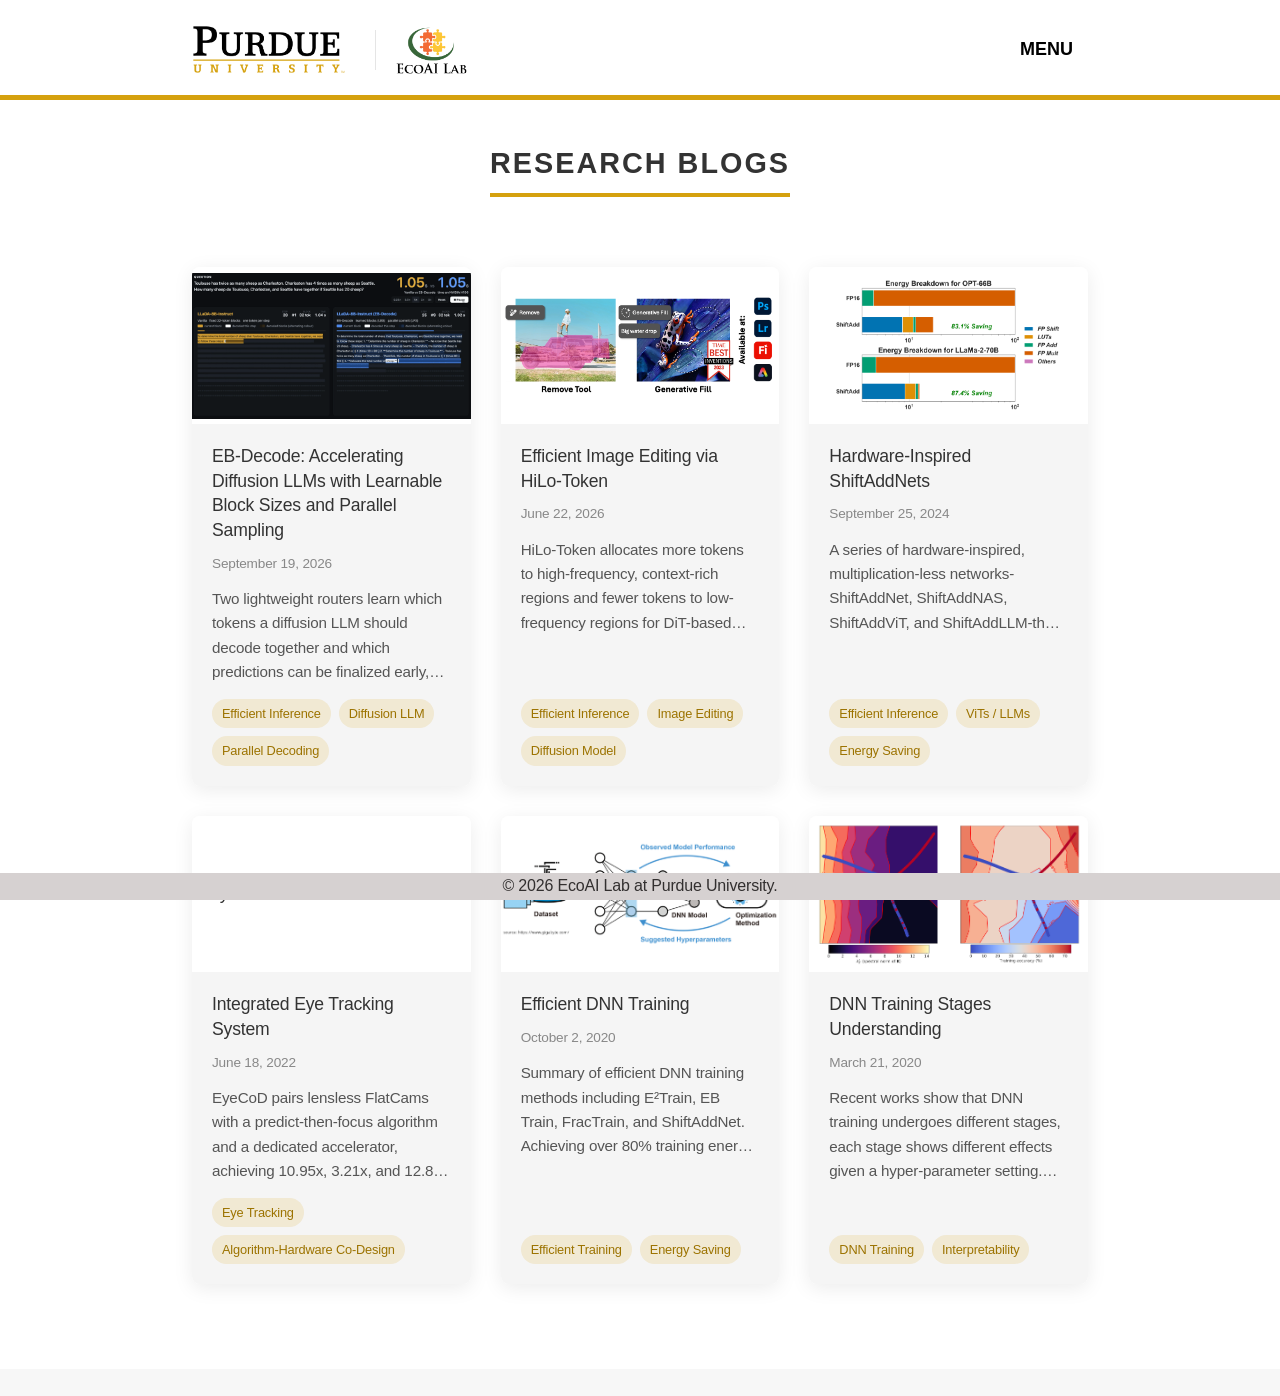
==== commit 2c794006: "Deploy the new demo recording and animated blog cover Co-Authored-By: Claude Opus 5 (1M context) <no" ====
--- a/blogs/index.html
+++ b/blogs/index.html
@@ -215,7 +215,7 @@
 <div class="blog-grid">
 <div class="blog-card" >
 <div class="blog-card-img-wrap">
-<img src="/img/ebdecode-cover.png" alt="EB-Decode" class="blog-card-img">
+<img src="/img/ebdecode-cover.gif" alt="EB-Decode" class="blog-card-img">
 </div>
 <div class="blog-card-content">
 <div class="blog-card-title"><a href="/blogs/eb-decode/">EB-Decode: Accelerating Diffusion LLMs with Learnable Block Sizes and Parallel Sampling</a></div>
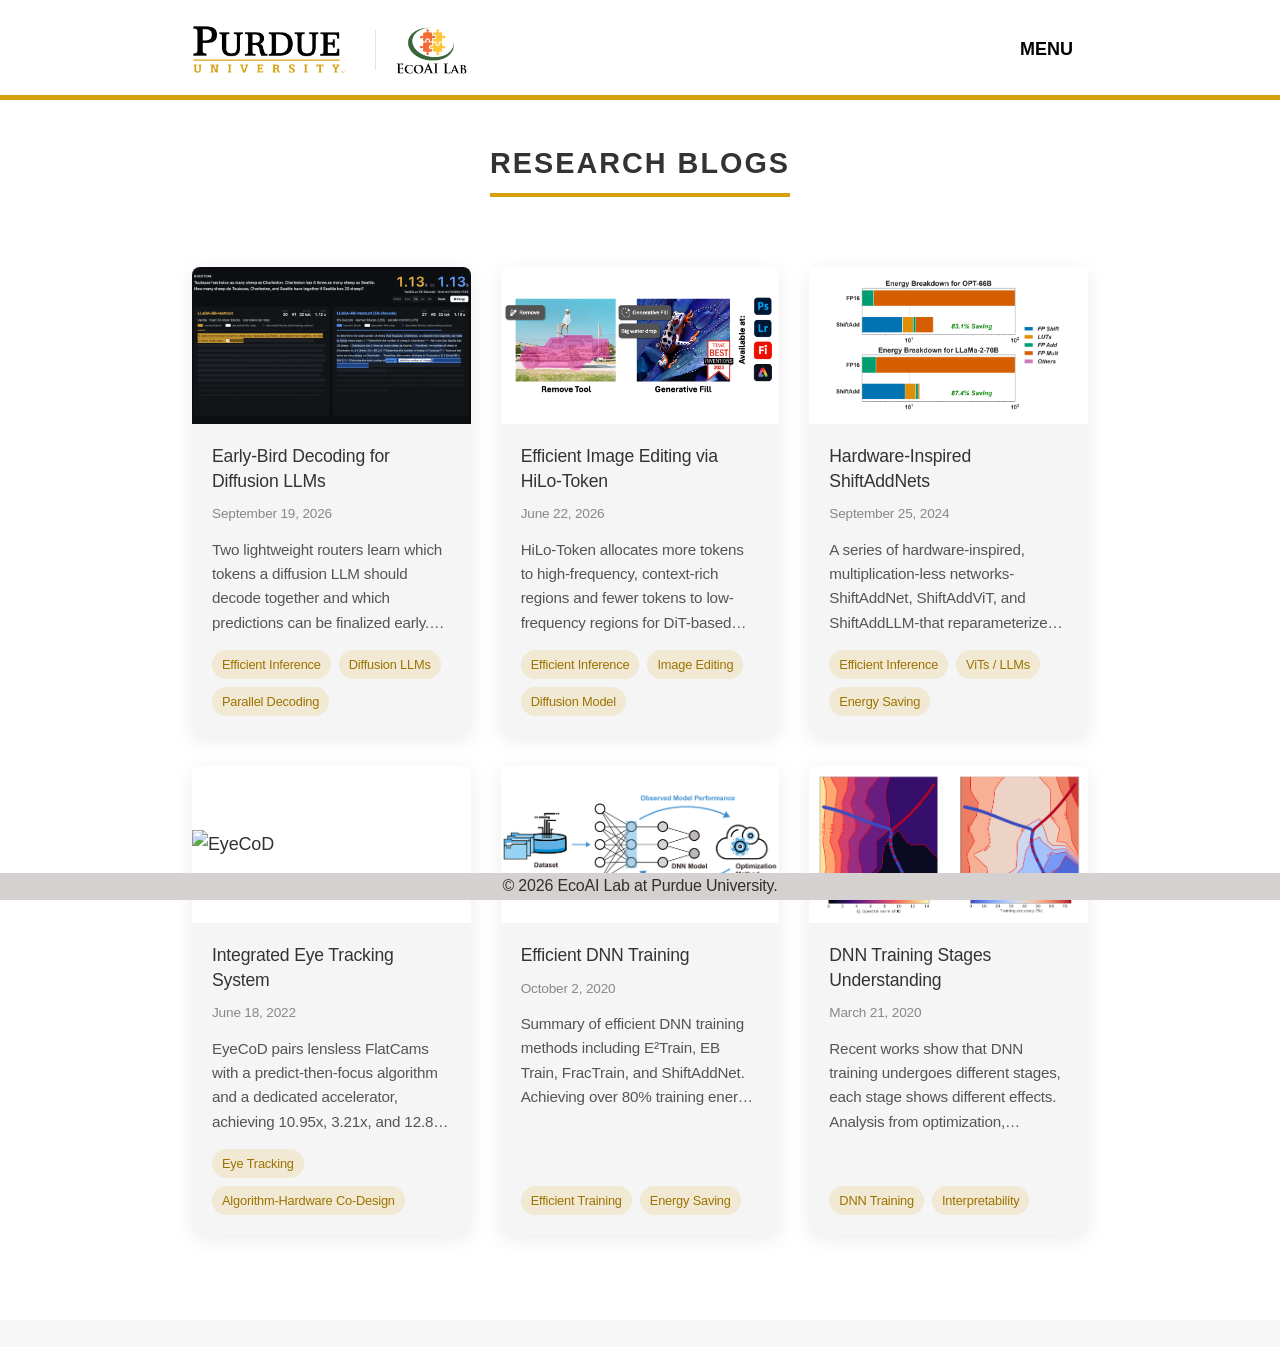
==== commit 32a35095: "Rebuild site output Co-Authored-By: Claude Sonnet 5 <noreply@anthropic.com>" ====
--- a/blogs/index.html
+++ b/blogs/index.html
@@ -7,17 +7,15 @@
 	<title>Blog - EcoAI Lab</title>
 	<script>(function(d,e){d[e]=d[e].replace("no-js","js");})(document.documentElement,"className");</script>
 	<meta name="description" content="Research blog posts from the EcoAI Lab on efficient AI, model acceleration, and algorithm-hardware co-design.">
-	<meta property="og:url" content="https://www.haoranyou.com/blogs/">
-	<meta property="og:site_name" content="EcoAI Lab">
-	<meta property="og:title" content="Blog">
-	<meta property="og:description" content="Research blog posts from the EcoAI Lab on efficient AI, model acceleration, and algorithm-hardware co-design.">
-	<meta property="og:locale" content="en_us">
-	<meta property="og:type" content="website">
-
-	
-	<meta name="twitter:card" content="summary">
-	<meta name="twitter:title" content="Blog">
-	<meta name="twitter:description" content="Research blog posts from the EcoAI Lab on efficient AI, model acceleration, and algorithm-hardware co-design.">
+	<meta property="og:title" content="Blog" />
+<meta property="og:description" content="Research blog posts from the EcoAI Lab on efficient AI, model acceleration, and algorithm-hardware co-design." />
+<meta property="og:type" content="website" />
+<meta property="og:url" content="https://www.haoranyou.com/blogs/" />
+
+
+	<meta name="twitter:card" content="summary"/>
+<meta name="twitter:title" content="Blog"/>
+<meta name="twitter:description" content="Research blog posts from the EcoAI Lab on efficient AI, model acceleration, and algorithm-hardware co-design."/>
 
 	<link rel="dns-prefetch" href="//fonts.googleapis.com">
 	<link rel="dns-prefetch" href="//fonts.gstatic.com">
@@ -209,21 +207,23 @@
   }
 }
 </style>
+
 <div class="section-header">
   <h2>Research Blogs</h2>
 </div>
+
 <div class="blog-grid">
 <div class="blog-card" >
 <div class="blog-card-img-wrap">
 <img src="/img/ebdecode-cover.gif" alt="EB-Decode" class="blog-card-img">
 </div>
 <div class="blog-card-content">
-<div class="blog-card-title"><a href="/blogs/eb-decode/">EB-Decode: Accelerating Diffusion LLMs with Learnable Block Sizes and Parallel Sampling</a></div>
+<div class="blog-card-title"><a href="/blogs/eb-decode/">Early-Bird Decoding for Diffusion LLMs</a></div>
 <div class="blog-card-date">September 19, 2026</div>
-<div class="blog-card-abstract">Two lightweight routers learn which tokens a diffusion LLM should decode together and which predictions can be finalized early, replacing hand-set block boundaries and confidence thresholds. EB-Decode reaches 3.53-18.76x the throughput of vanilla decoding at comparable accuracy, with the base model left frozen.</div>
+<div class="blog-card-abstract">Two lightweight routers learn which tokens a diffusion LLM should decode together and which predictions can be finalized early. EB-Decode reaches 3.53-18.76x throughput, with the base model left frozen.</div>
 <div class="blog-card-tags">
 <span class="blog-card-tag">Efficient Inference</span>
-<span class="blog-card-tag">Diffusion LLM</span>
+<span class="blog-card-tag">Diffusion LLMs</span>
 <span class="blog-card-tag">Parallel Decoding</span>
 </div>
 </div>
@@ -250,7 +250,7 @@
 <div class="blog-card-content">
 <div class="blog-card-title"><a href="/blogs/shiftadd/">Hardware-Inspired ShiftAddNets</a></div>
 <div class="blog-card-date">September 25, 2024</div>
-<div class="blog-card-abstract">A series of hardware-inspired, multiplication-less networks-ShiftAddNet, ShiftAddNAS, ShiftAddViT, and ShiftAddLLM-that reparameterize CNNs, ViTs, and LLMs with bitwise shifts and adds for large energy and latency savings.</div>
+<div class="blog-card-abstract">A series of hardware-inspired, multiplication-less networks-ShiftAddNet, ShiftAddViT, and ShiftAddLLM-that reparameterize CNNs, ViTs, and LLMs with bitwise shifts and adds for large energy and latency savings.</div>
 <div class="blog-card-tags">
 <span class="blog-card-tag">Efficient Inference</span>
 <span class="blog-card-tag">ViTs / LLMs</span>
@@ -293,7 +293,7 @@
 <div class="blog-card-content">
 <div class="blog-card-title"><a href="/blogs/dnn-training/">DNN Training Stages Understanding</a></div>
 <div class="blog-card-date">March 21, 2020</div>
-<div class="blog-card-abstract">Recent works show that DNN training undergoes different stages, each stage shows different effects given a hyper-parameter setting. Analysis from optimization, generalization, and frequency domain perspectives.</div>
+<div class="blog-card-abstract">Recent works show that DNN training undergoes different stages, each stage shows different effects. Analysis from optimization, generalization, and frequency domain perspectives.</div>
 <div class="blog-card-tags">
 <span class="blog-card-tag">DNN Training</span>
 <span class="blog-card-tag">Interpretability</span>
